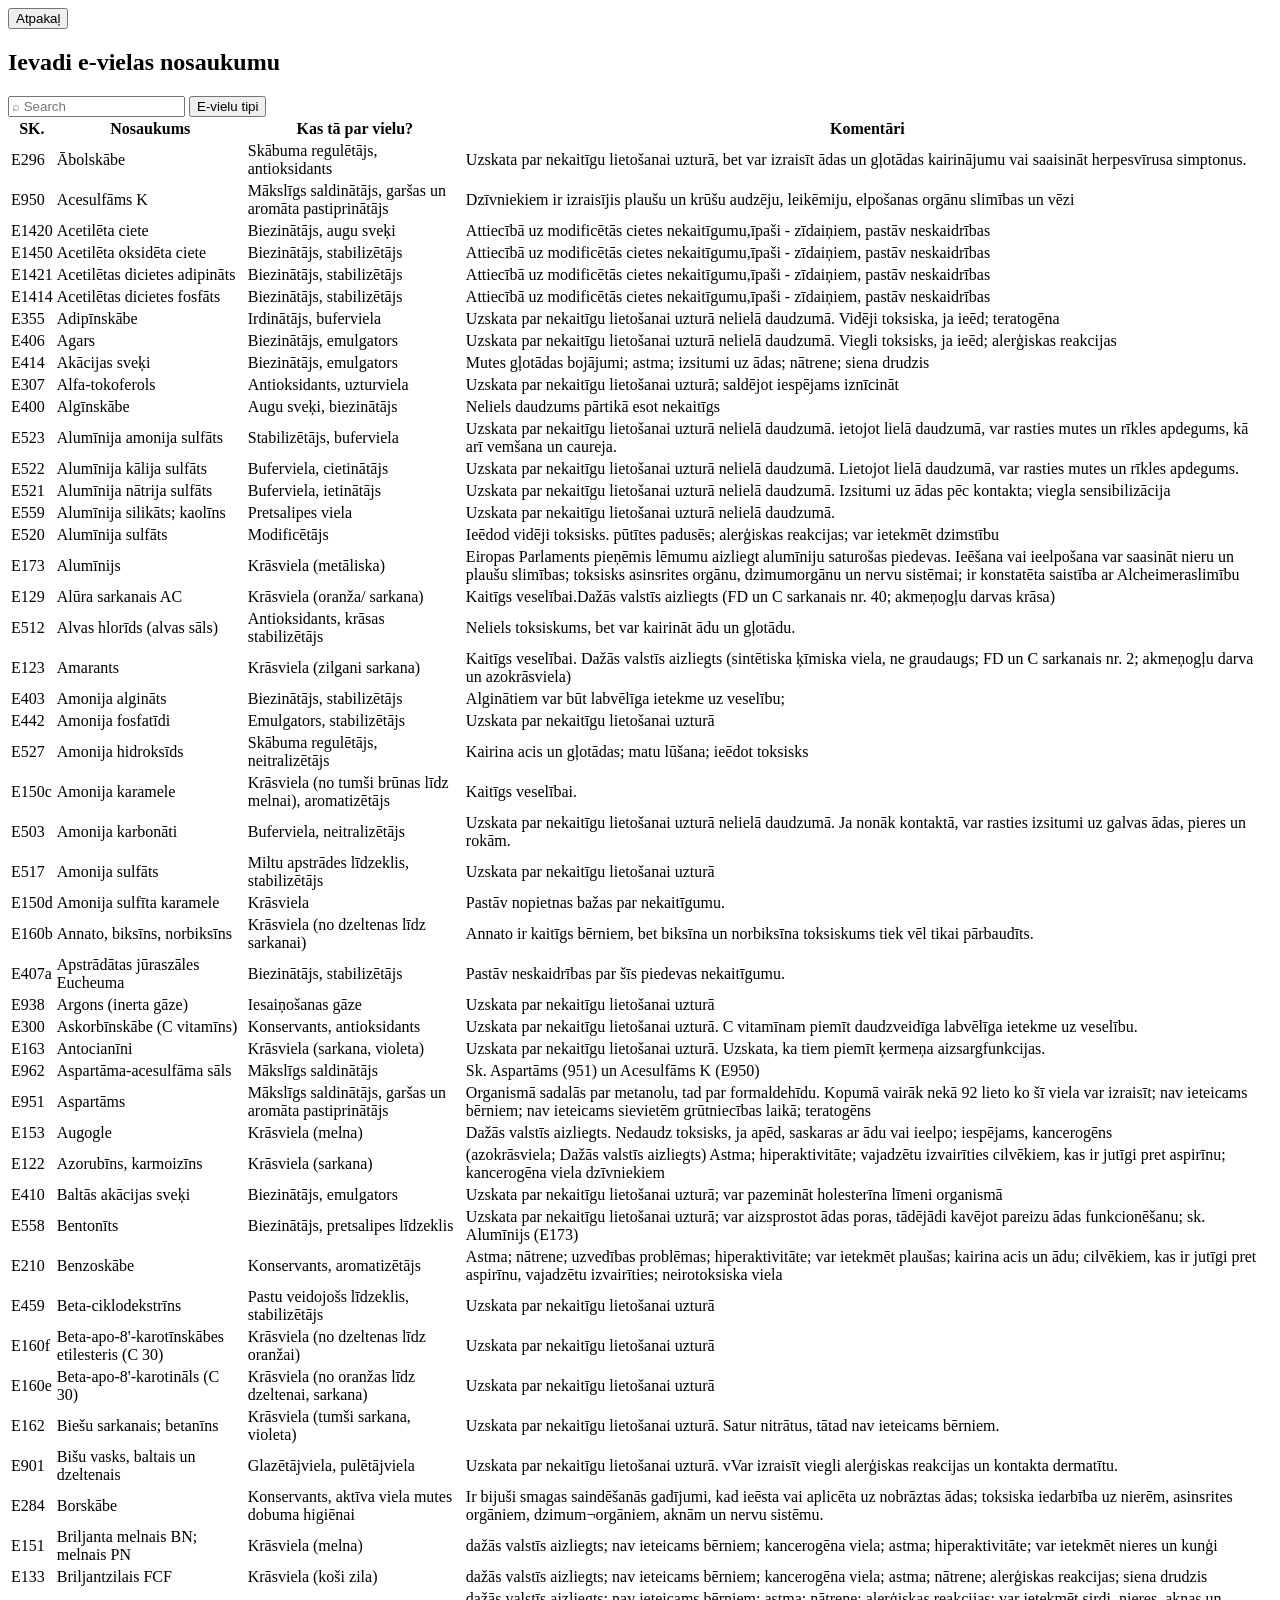
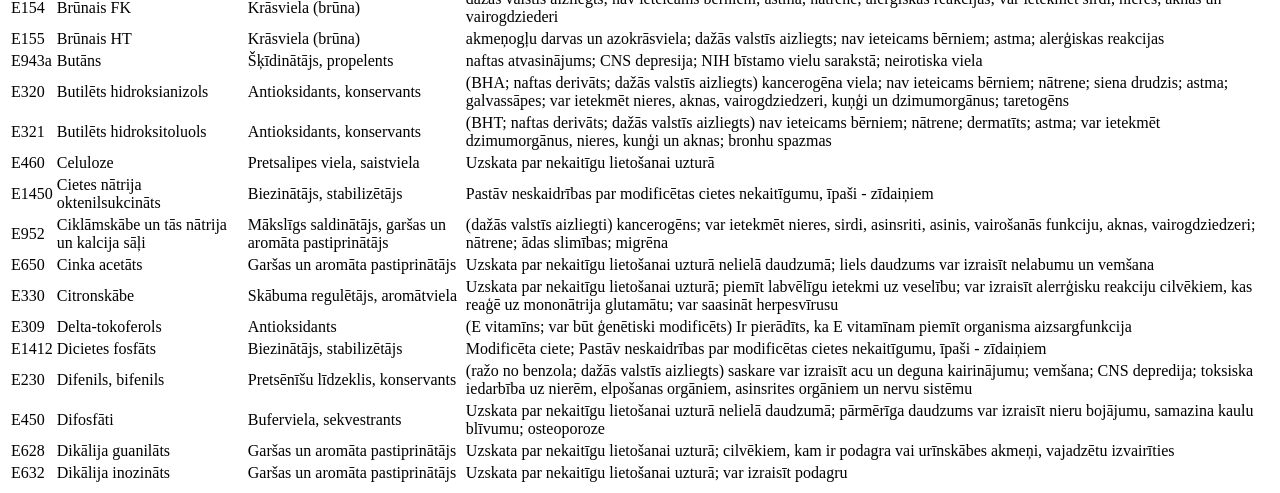
==== atrastN.html @ c4896e53 "Add files via upload" ====
<!DOCTYPE html>
<html>
<head>
    <meta charset="UTF-8" />
    <title>E-vielas</title>
    <link rel="stylesheet" href="style.css" />
    <meta name="viewport" content="width=device-width, initial-scale=1.0">
</head>
<body>
    <div class="KolonnaT">
    <button class="Atpakaļ" onclick="document.location='index.html'">Atpakaļ</button>
    <h2>Ievadi e-vielas nosaukumu</h2>
    
    <input type="text" onkeyup="Mekle2()" id="SearchBox" placeholder="⌕ Search">
    <button class="ETipi" onclick="document.location='E-vieluTipi.html'">E-vielu tipi</button>

    <table id="Evielu-TabulaN">
        <thead>
            <tr>
                <th>SK.</th>
                <th>Nosaukums</th>
                <th>Kas tā par vielu?</th>
                <th>Komentāri</th>
            </tr>
        </thead>
        <tbody id="table-body">
            
        </tbody>
    </table>


</div>
<script src="script.js"></script>
</body>
</html>
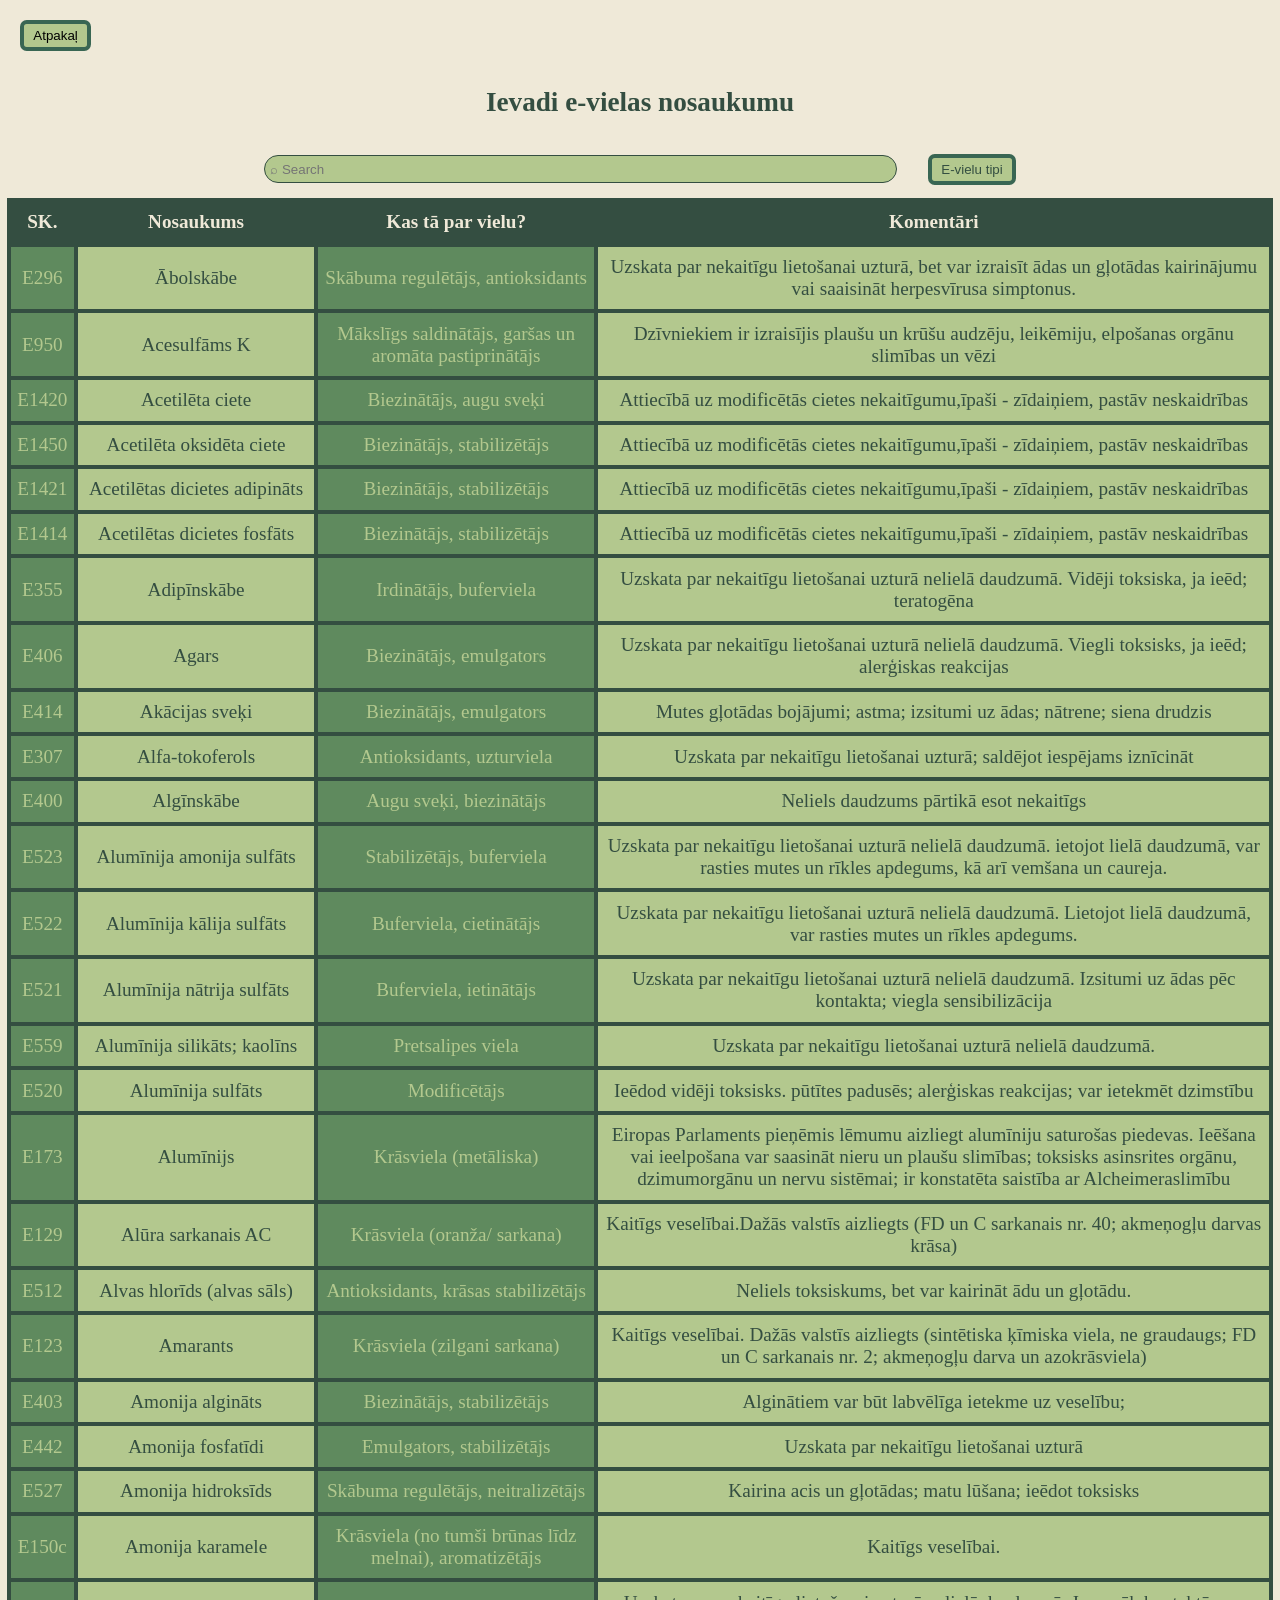
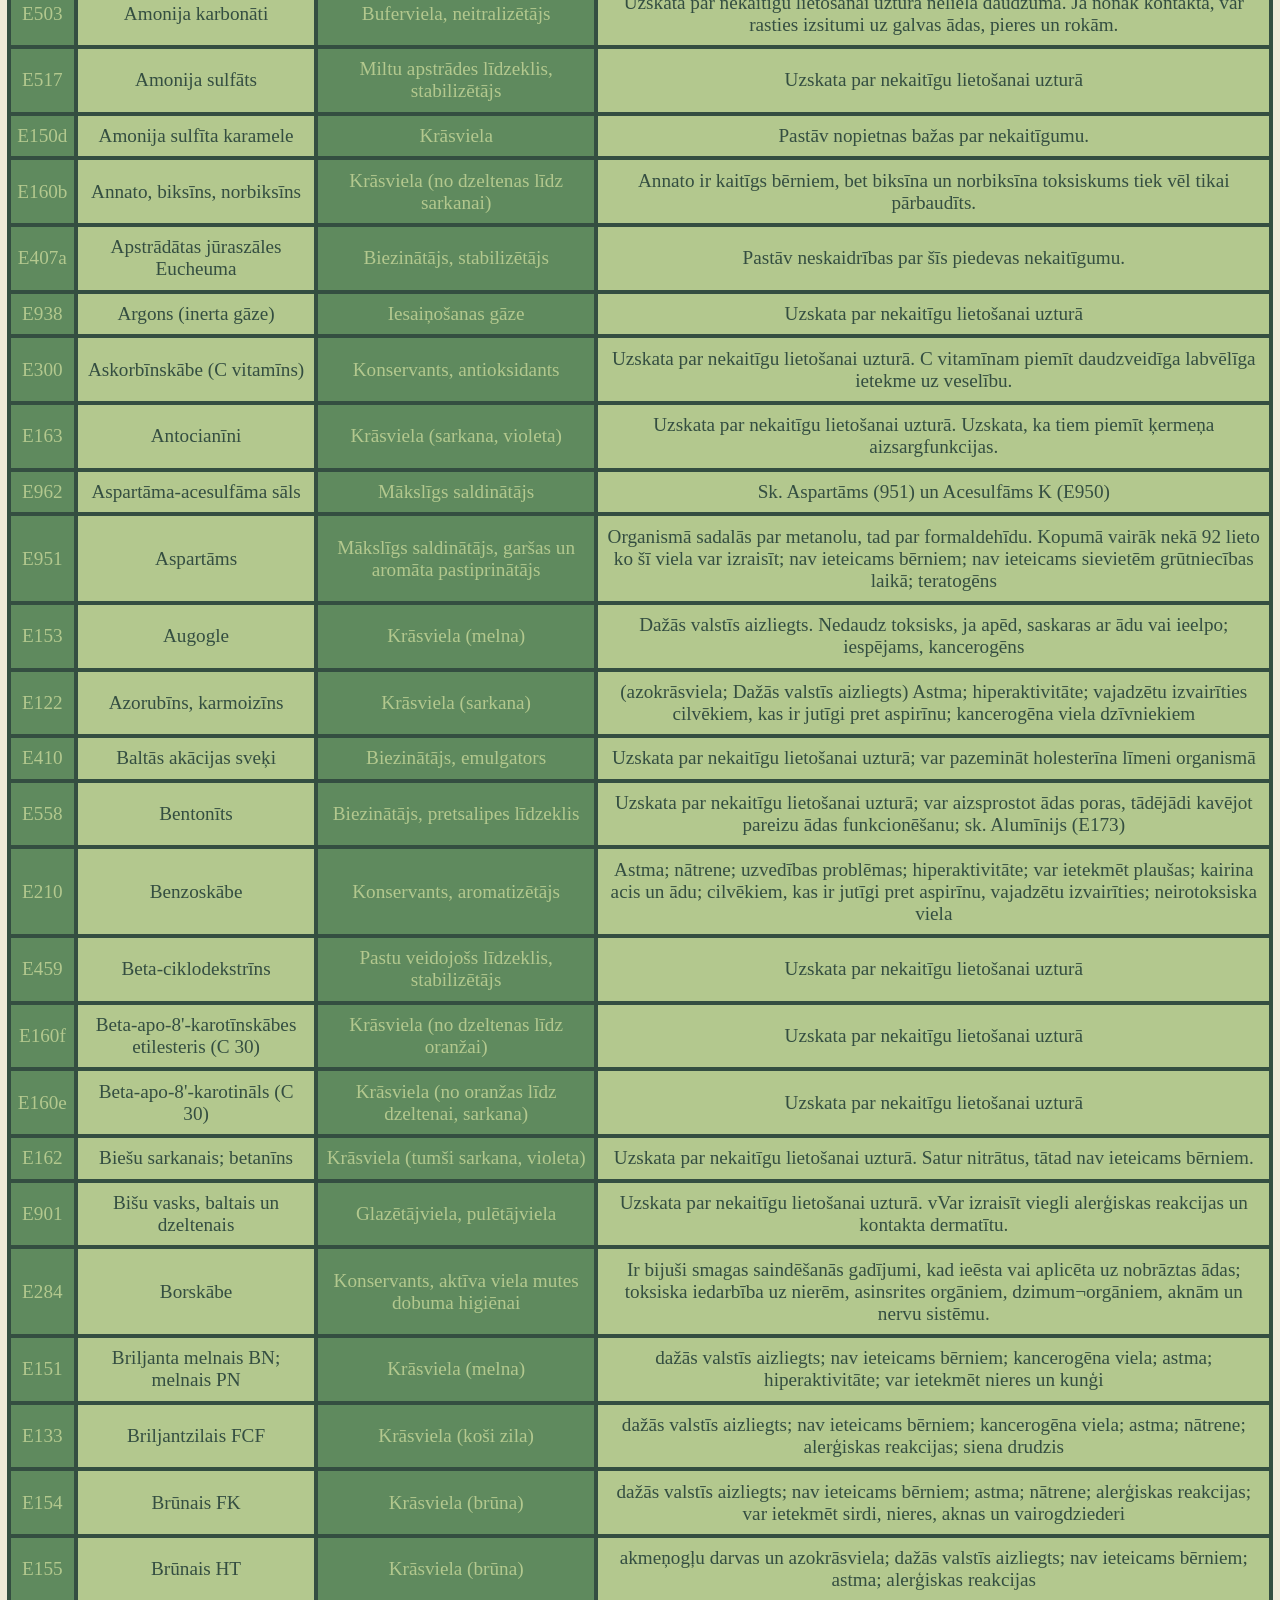
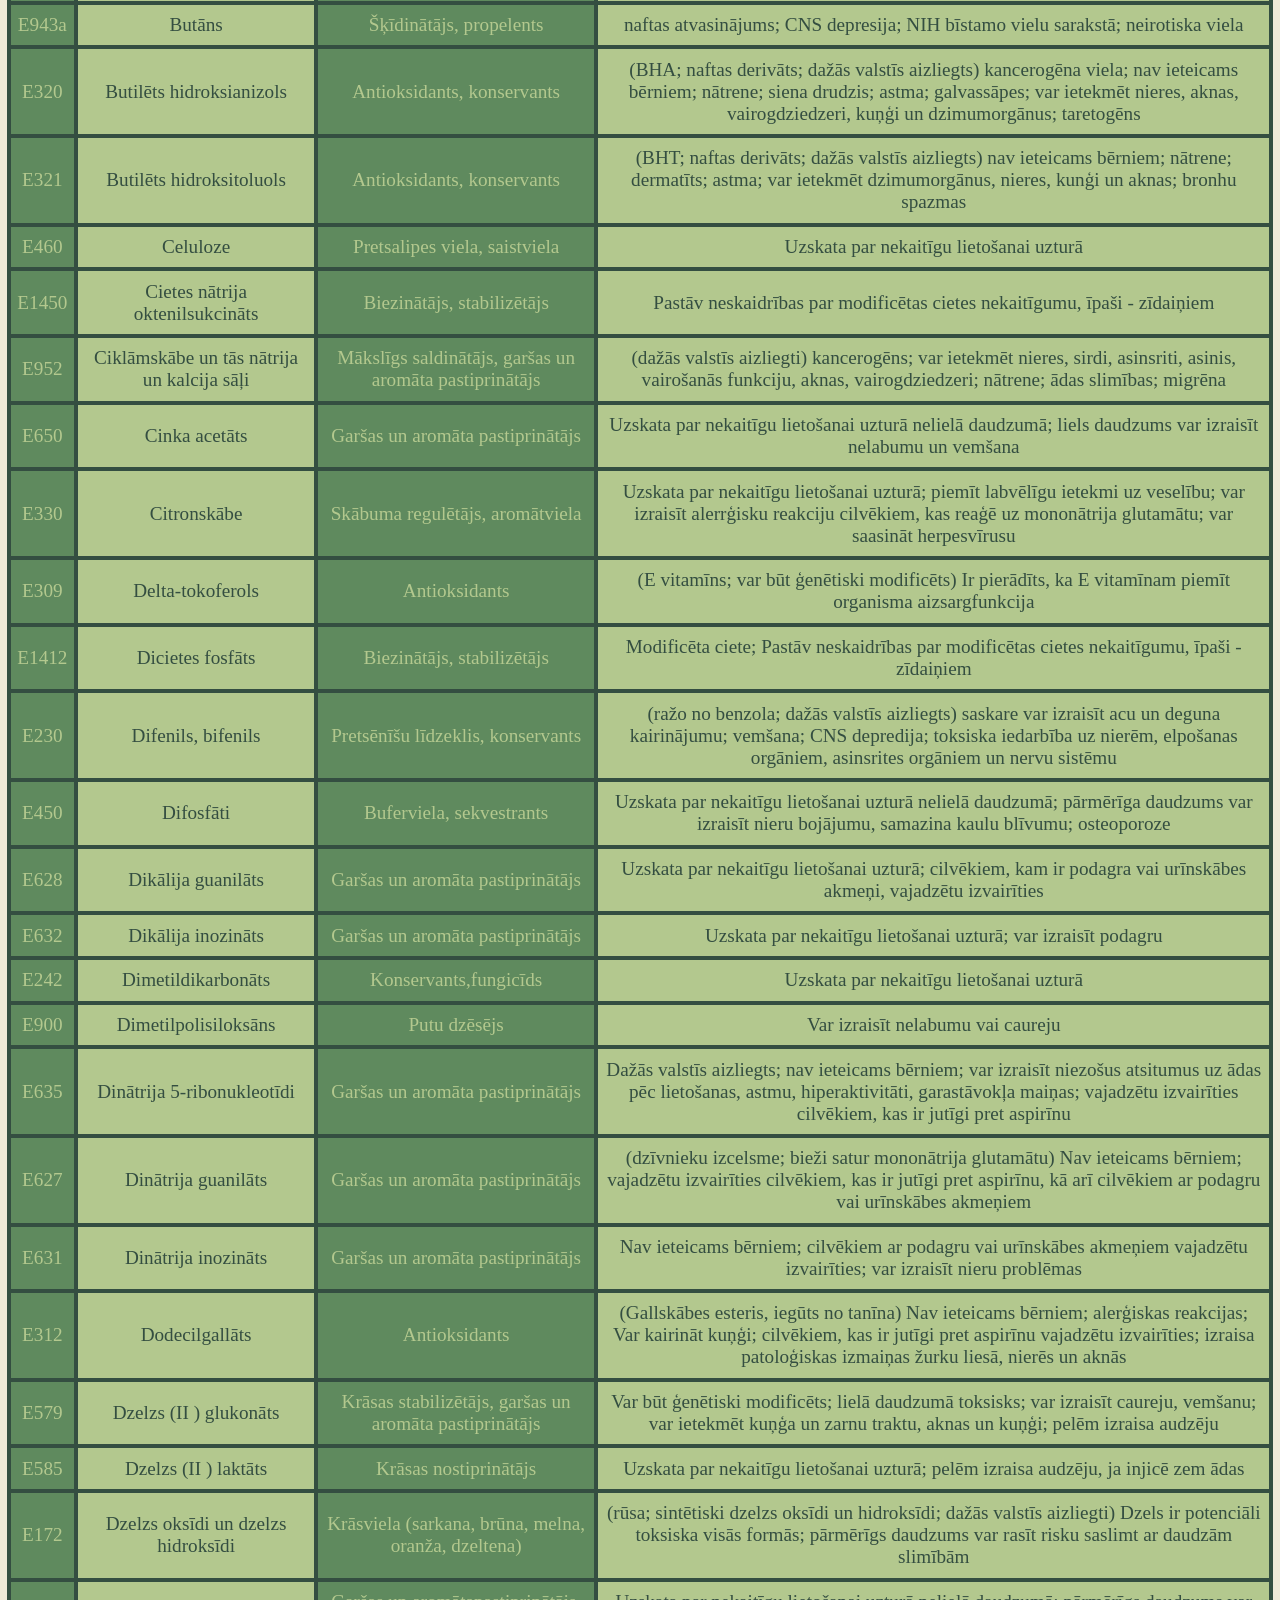
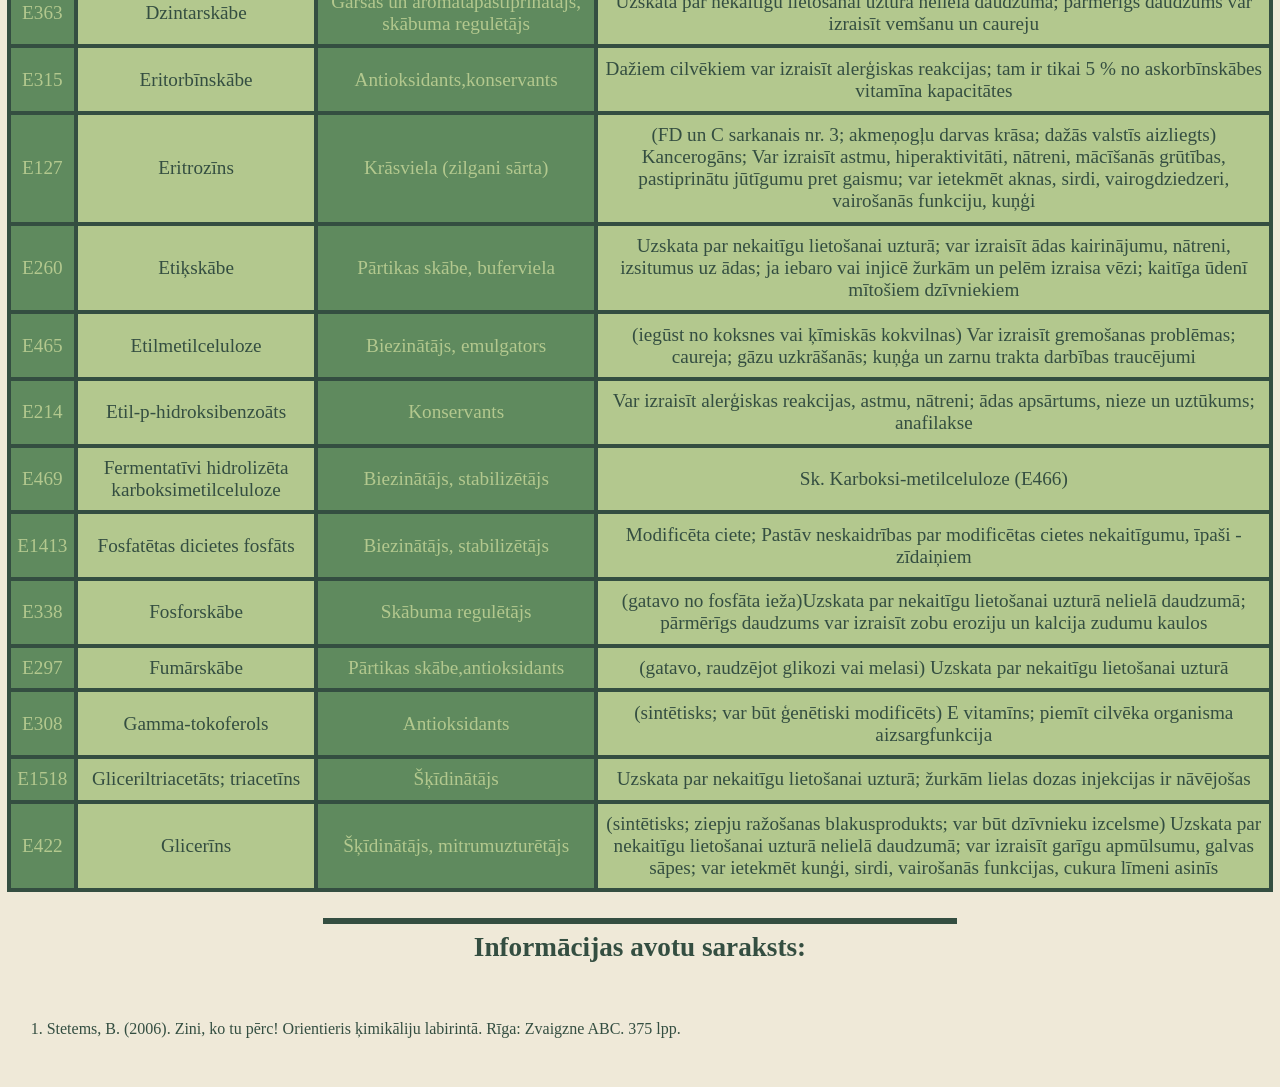
==== commit 5545bb39: "Add information sources section to atrastN.html Added a list of information sources at the end of th" ====
--- a/atrastN.html
+++ b/atrastN.html
@@ -27,9 +27,15 @@
             
         </tbody>
     </table>
-
+    <br>
+    <hr>
+    <h2>Informācijas avotu saraksts:</h2>
+    <br>
+    <ol>
+        <li>Stetems, B. (2006). Zini, ko tu pērc! Orientieris ķimikāliju labirintā. Rīga: Zvaigzne ABC. 375 lpp.</li>
+    </uol>
 
 </div>
 <script src="script.js"></script>
 </body>
-</html>+</html>
--- a/style.css
+++ b/style.css
@@ -0,0 +1,182 @@
+html {
+  min-height: 100%;
+  width: 100%;
+  margins:0;
+  padding:0;
+}
+
+body {
+  text-align: center;
+  margin: 0;
+  paddinh:0;
+  min-height: 100%;
+  font-family:Georgia, 'Times New Roman', Times, serif;
+  background-color: #efe9d8;
+  color: #344e41;
+}
+
+* {
+  box-sizing: border-box;
+}
+
+/*teksti*/
+h1 {
+    font-size: 2.7em;
+    font-weight: bold;
+    margin-bottom:0;
+}
+h2 {
+    font-size: 1.7em;
+    font-weight: bold;
+    margin-top:5pt;
+}
+
+/*Pogas*/
+.AtrastN, .AtrastS{
+    background-color: #b3c88e;
+    border-style:solid;
+    border-color: #396653;
+    border-width: 3pt;
+    padding:5pt;
+    border-radius: 5pt;
+    width: 30%;
+    margin: 10pt;
+    color:#344e41;
+}
+.ETipi{
+    background-color: #b3c88e;
+    border-style:solid;
+    border-color: #396653;
+    border-width: 3pt;
+    padding-top:3pt;
+    padding-bottom:3pt;
+    padding-left:7pt;
+    padding-right:7pt;
+    border-radius: 5pt;
+    margin: 10pt;
+    color:#344e41;
+}
+.Atpakaļ{
+    background-color: #b3c88e;
+    border-style:solid;
+    border-color: #396653;
+    border-width: 3pt;
+    padding-top:3pt;
+    padding-bottom:3pt;
+    padding-left:7pt;
+    padding-right:7pt;
+    border-radius: 5pt;
+    position: fixed; 
+    top: 20px; 
+    left: 20px; 
+    margin-bottom: 20pt; 
+    z-index:1000;
+}
+.AtrastN:hover, .AtrastS:hover, .AtrastN:active, .AtrastS:active, .Atpakaļ:hover, .Atpakaļ:active{  
+    background-color: #396653;
+    color: #b3c88e;
+    cursor: pointer;
+}
+
+.ETipi:active, .ETipi:hover{
+    background-color:#396653;
+    color:#b3c88e;
+}
+
+/*citas lietas*/
+hr{
+    width:50%;
+    height:3pt;
+    color:#344e41;
+    border:solid;
+}
+.Kolonna{
+    border-style:hidden;
+    padding:5pt;
+    padding-top:7%;
+    width: 100%;
+    height:100%;
+    display: inline-block;
+    text-align: center;
+    background: linear-gradient( to bottom, #efe9d8, #e3d3a5);
+    background-size: cover;
+}
+.KolonnaT{
+    border-style:hidden;
+    padding:5pt;
+    padding-top:60pt;
+    width: 100%;
+    height:100%;
+    position:relative;
+    text-align:center;
+    overflow:auto;
+}
+table {  overflow-x:auto;
+  overflow-y:auto;
+}
+table, td, th{
+    border-style:solid;
+    border-color: #344e41;
+    border-width: 3pt;
+}
+table {
+    border-collapse:collapse;
+    width: 100%;
+}
+td{
+    padding:7pt 5pt;
+    font-size: 1.2em;
+}
+ol{
+    text-align:left;
+    padding-bottom:20pt;
+}
+th{
+    font-size: 1.2em;
+    padding:7pt;
+    background-color: #344e41;
+    color: #efe9d8;
+}
+.Izcelti{
+    background-color:#5f8a5e;
+    color: #b3c88e;
+}
+.Izcelti2{
+    background-color:#b3c88e;
+    color: #344e41;
+}
+.Uzmanību{
+    background-color:#5f8a5e;
+    color: #efe9d8;
+    padding-top:6px;
+    padding-bottom:6px;
+}
+#TabulaTipi{
+    margin-top:10pt;
+    width:85%;
+    display:inline-block;
+    border:none;
+    text-align:center;
+    background-color:#b3c88e;
+}
+#TabulaIzvairies{
+    margin-top:10pt;
+    width:85%;
+    display:inline-block;
+    border:none;
+    text-align:center;
+    padding-top:10pt;
+    padding-bottom:10pt;
+}
+
+#SearchBox{
+    border-radius:25px ;
+    padding:4pt;
+    Border:1pt solid #344e41;
+    background-color: #b3c88e;
+    width:50%;
+    margin:10pt;
+}
+script{
+    display:table;
+}
